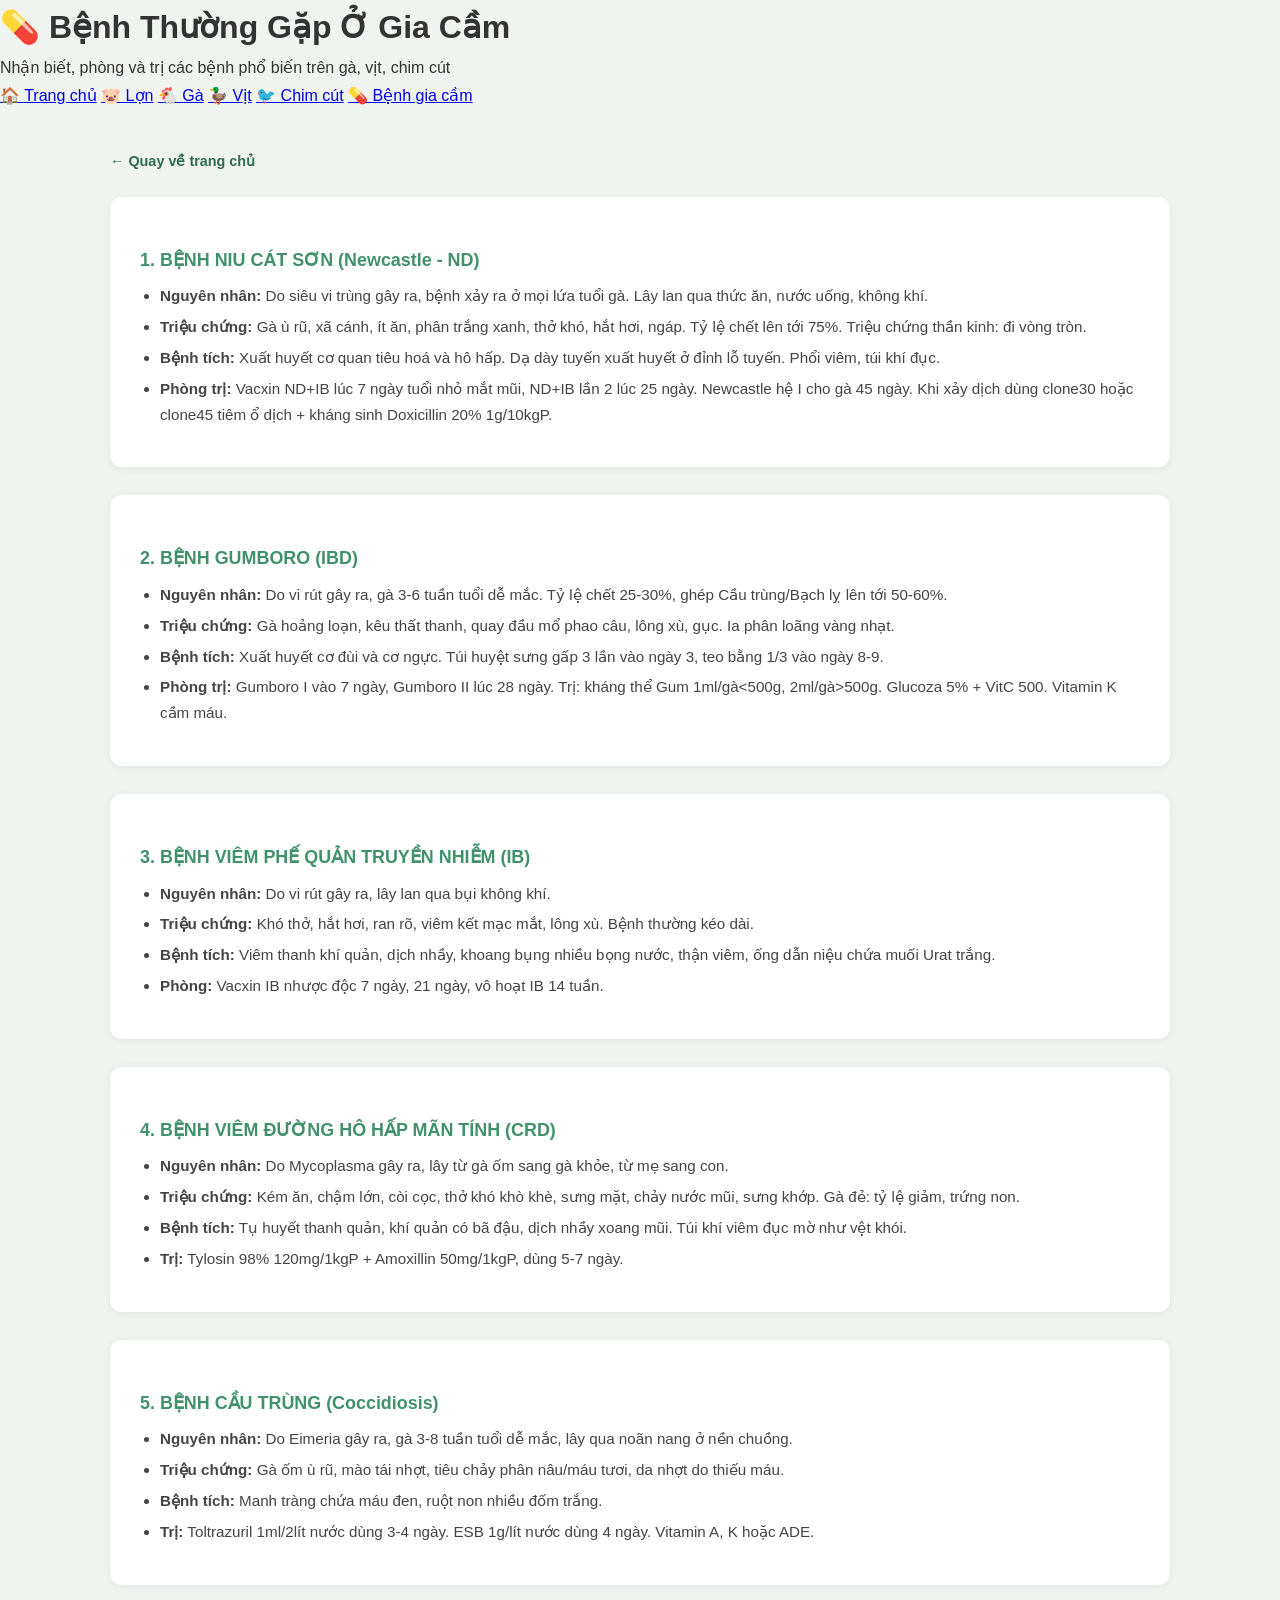
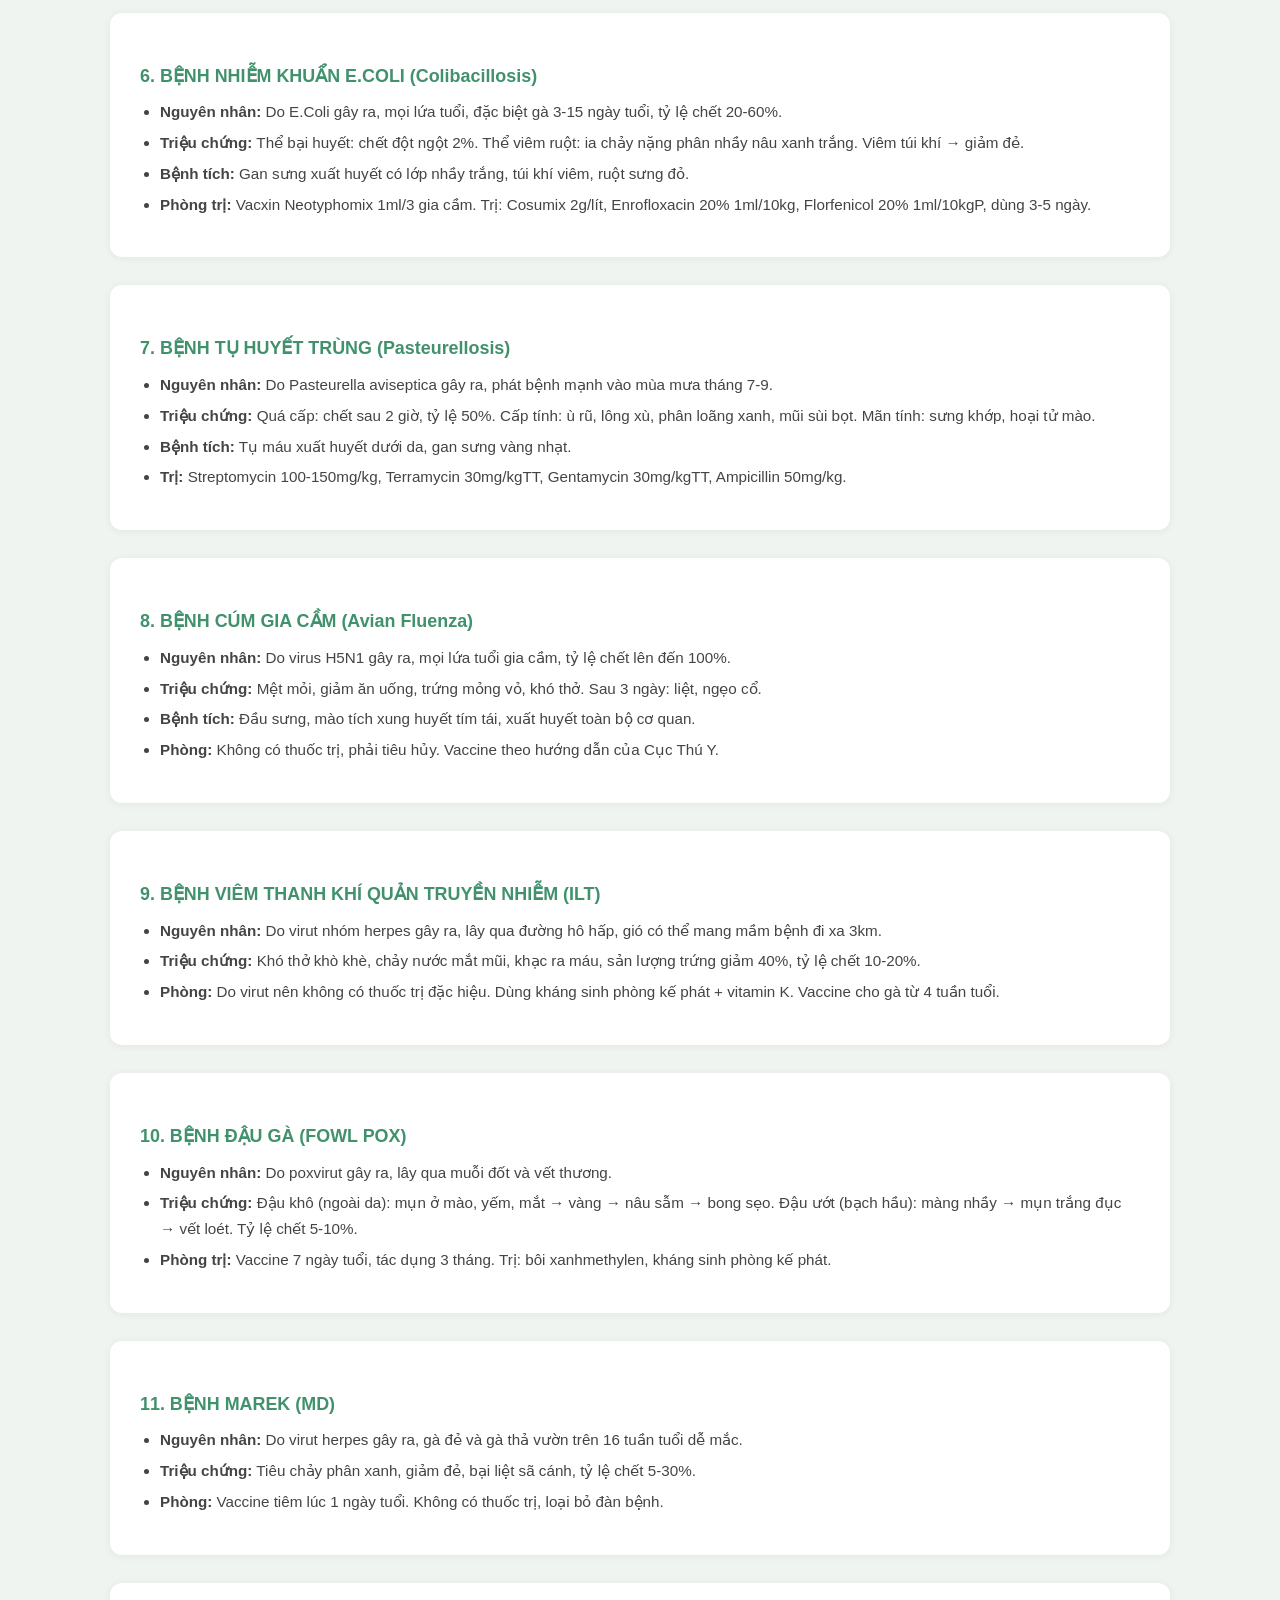
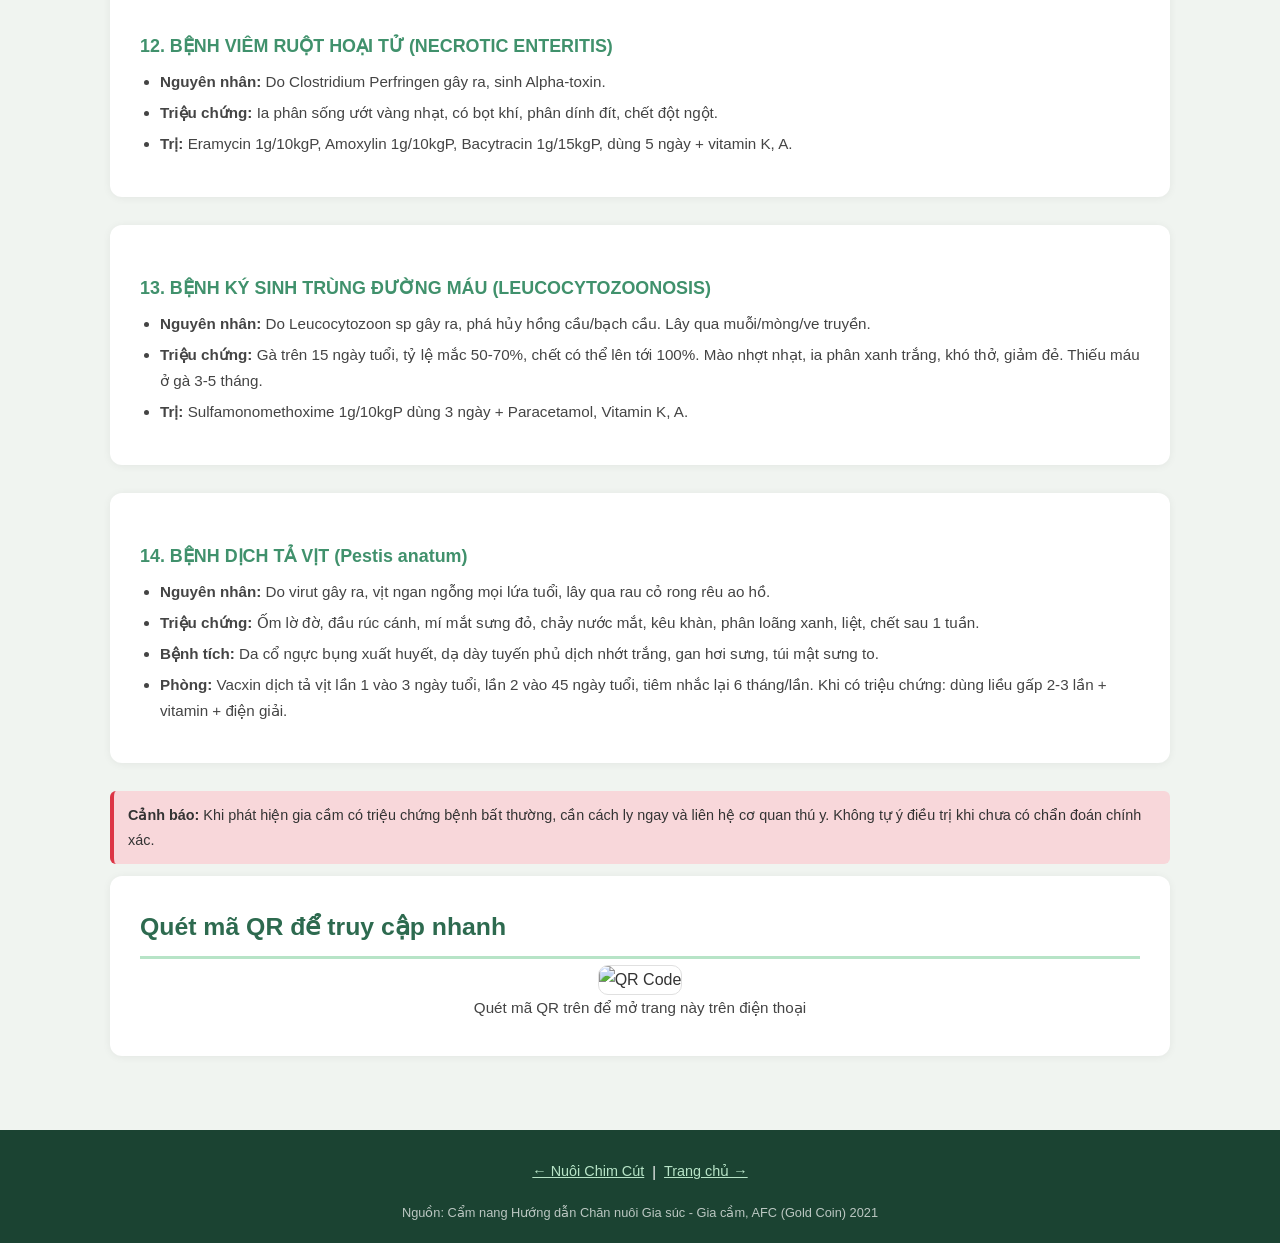
==== benh-gia-cam.html @ 03e6d619 "Tạo nội dung từ cẩm nang Gold Coin 2021: 5 chương với QR code - nuoi-lon.html: Kỹ thuật chăn nuôi lợ" ====
<!DOCTYPE html>
<html lang="vi">
<head>
    <meta charset="UTF-8">
    <meta name="viewport" content="width=device-width, initial-scale=1.0">
    <title>Bệnh Thường Gặp Ở Gia Cầm - Cẩm Nang Chăn Nuôi</title>
    <link rel="stylesheet" href="style.css">
</head>
<body>
    <header>
        <h1>💊 Bệnh Thường Gặp Ở Gia Cầm</h1>
        <p>Nhận biết, phòng và trị các bệnh phổ biến trên gà, vịt, chim cút</p>
    </header>

    <nav>
        <a href="index.html">🏠 Trang chủ</a>
        <a href="nuoi-lon.html">🐷 Lợn</a>
        <a href="nuoi-ga.html">🐔 Gà</a>
        <a href="nuoi-vit.html">🦆 Vịt</a>
        <a href="nuoi-chim-cut.html">🐦 Chim cút</a>
        <a href="benh-gia-cam.html" class="active">💊 Bệnh gia cầm</a>
    </nav>

    <div class="container">
        <a href="index.html" class="back-link">&larr; Quay về trang chủ</a>

        <!-- 1. BỆNH NIU CÁT SƠN -->
        <div class="section">
            <h3>1. BỆNH NIU CÁT SƠN (Newcastle - ND)</h3>
            <ul>
                <li><strong>Nguyên nhân:</strong> Do siêu vi trùng gây ra, bệnh xảy ra ở mọi lứa tuổi gà. Lây lan qua thức ăn, nước uống, không khí.</li>
                <li><strong>Triệu chứng:</strong> Gà ù rũ, xã cánh, ít ăn, phân trắng xanh, thở khó, hắt hơi, ngáp. Tỷ lệ chết lên tới 75%. Triệu chứng thần kinh: đi vòng tròn.</li>
                <li><strong>Bệnh tích:</strong> Xuất huyết cơ quan tiêu hoá và hô hấp. Dạ dày tuyến xuất huyết ở đỉnh lỗ tuyến. Phổi viêm, túi khí đục.</li>
                <li><strong>Phòng trị:</strong> Vacxin ND+IB lúc 7 ngày tuổi nhỏ mắt mũi, ND+IB lần 2 lúc 25 ngày. Newcastle hệ I cho gà 45 ngày. Khi xảy dịch dùng clone30 hoặc clone45 tiêm ổ dịch + kháng sinh Doxicillin 20% 1g/10kgP.</li>
            </ul>
        </div>

        <!-- 2. BỆNH GUMBORO -->
        <div class="section">
            <h3>2. BỆNH GUMBORO (IBD)</h3>
            <ul>
                <li><strong>Nguyên nhân:</strong> Do vi rút gây ra, gà 3-6 tuần tuổi dễ mắc. Tỷ lệ chết 25-30%, ghép Cầu trùng/Bạch lỵ lên tới 50-60%.</li>
                <li><strong>Triệu chứng:</strong> Gà hoảng loạn, kêu thất thanh, quay đầu mổ phao câu, lông xù, gục. Ia phân loãng vàng nhạt.</li>
                <li><strong>Bệnh tích:</strong> Xuất huyết cơ đùi và cơ ngực. Túi huyệt sưng gấp 3 lần vào ngày 3, teo bằng 1/3 vào ngày 8-9.</li>
                <li><strong>Phòng trị:</strong> Gumboro I vào 7 ngày, Gumboro II lúc 28 ngày. Trị: kháng thể Gum 1ml/gà&lt;500g, 2ml/gà&gt;500g. Glucoza 5% + VitC 500. Vitamin K cầm máu.</li>
            </ul>
        </div>

        <!-- 3. BỆNH VIÊM PHẾ QUẢN TRUYỀN NHIỄM -->
        <div class="section">
            <h3>3. BỆNH VIÊM PHẾ QUẢN TRUYỀN NHIỄM (IB)</h3>
            <ul>
                <li><strong>Nguyên nhân:</strong> Do vi rút gây ra, lây lan qua bụi không khí.</li>
                <li><strong>Triệu chứng:</strong> Khó thở, hắt hơi, ran rõ, viêm kết mạc mắt, lông xù. Bệnh thường kéo dài.</li>
                <li><strong>Bệnh tích:</strong> Viêm thanh khí quản, dịch nhầy, khoang bụng nhiều bọng nước, thận viêm, ống dẫn niệu chứa muối Urat trắng.</li>
                <li><strong>Phòng:</strong> Vacxin IB nhược độc 7 ngày, 21 ngày, vô hoạt IB 14 tuần.</li>
            </ul>
        </div>

        <!-- 4. BỆNH VIÊM ĐƯỜNG HÔ HẤP MÃN TÍNH -->
        <div class="section">
            <h3>4. BỆNH VIÊM ĐƯỜNG HÔ HẤP MÃN TÍNH (CRD)</h3>
            <ul>
                <li><strong>Nguyên nhân:</strong> Do Mycoplasma gây ra, lây từ gà ốm sang gà khỏe, từ mẹ sang con.</li>
                <li><strong>Triệu chứng:</strong> Kém ăn, chậm lớn, còi cọc, thở khó khò khè, sưng mặt, chảy nước mũi, sưng khớp. Gà đẻ: tỷ lệ giảm, trứng non.</li>
                <li><strong>Bệnh tích:</strong> Tụ huyết thanh quản, khí quản có bã đậu, dịch nhầy xoang mũi. Túi khí viêm đục mờ như vệt khói.</li>
                <li><strong>Trị:</strong> Tylosin 98% 120mg/1kgP + Amoxillin 50mg/1kgP, dùng 5-7 ngày.</li>
            </ul>
        </div>

        <!-- 5. BỆNH CẦU TRÙNG -->
        <div class="section">
            <h3>5. BỆNH CẦU TRÙNG (Coccidiosis)</h3>
            <ul>
                <li><strong>Nguyên nhân:</strong> Do Eimeria gây ra, gà 3-8 tuần tuổi dễ mắc, lây qua noãn nang ở nền chuồng.</li>
                <li><strong>Triệu chứng:</strong> Gà ốm ù rũ, mào tái nhợt, tiêu chảy phân nâu/máu tươi, da nhợt do thiếu máu.</li>
                <li><strong>Bệnh tích:</strong> Manh tràng chứa máu đen, ruột non nhiều đốm trắng.</li>
                <li><strong>Trị:</strong> Toltrazuril 1ml/2lít nước dùng 3-4 ngày. ESB 1g/lít nước dùng 4 ngày. Vitamin A, K hoặc ADE.</li>
            </ul>
        </div>

        <!-- 6. BỆNH NHIỄM KHUẨN E.COLI -->
        <div class="section">
            <h3>6. BỆNH NHIỄM KHUẨN E.COLI (Colibacillosis)</h3>
            <ul>
                <li><strong>Nguyên nhân:</strong> Do E.Coli gây ra, mọi lứa tuổi, đặc biệt gà 3-15 ngày tuổi, tỷ lệ chết 20-60%.</li>
                <li><strong>Triệu chứng:</strong> Thể bại huyết: chết đột ngột 2%. Thể viêm ruột: ia chảy nặng phân nhầy nâu xanh trắng. Viêm túi khí → giảm đẻ.</li>
                <li><strong>Bệnh tích:</strong> Gan sưng xuất huyết có lớp nhầy trắng, túi khí viêm, ruột sưng đỏ.</li>
                <li><strong>Phòng trị:</strong> Vacxin Neotyphomix 1ml/3 gia cầm. Trị: Cosumix 2g/lít, Enrofloxacin 20% 1ml/10kg, Florfenicol 20% 1ml/10kgP, dùng 3-5 ngày.</li>
            </ul>
        </div>

        <!-- 7. BỆNH TỤ HUYẾT TRÙNG -->
        <div class="section">
            <h3>7. BỆNH TỤ HUYẾT TRÙNG (Pasteurellosis)</h3>
            <ul>
                <li><strong>Nguyên nhân:</strong> Do Pasteurella aviseptica gây ra, phát bệnh mạnh vào mùa mưa tháng 7-9.</li>
                <li><strong>Triệu chứng:</strong> Quá cấp: chết sau 2 giờ, tỷ lệ 50%. Cấp tính: ù rũ, lông xù, phân loãng xanh, mũi sùi bọt. Mãn tính: sưng khớp, hoại tử mào.</li>
                <li><strong>Bệnh tích:</strong> Tụ máu xuất huyết dưới da, gan sưng vàng nhạt.</li>
                <li><strong>Trị:</strong> Streptomycin 100-150mg/kg, Terramycin 30mg/kgTT, Gentamycin 30mg/kgTT, Ampicillin 50mg/kg.</li>
            </ul>
        </div>

        <!-- 8. BỆNH CÚM GIA CẦM -->
        <div class="section">
            <h3>8. BỆNH CÚM GIA CẦM (Avian Fluenza)</h3>
            <ul>
                <li><strong>Nguyên nhân:</strong> Do virus H5N1 gây ra, mọi lứa tuổi gia cầm, tỷ lệ chết lên đến 100%.</li>
                <li><strong>Triệu chứng:</strong> Mệt mỏi, giảm ăn uống, trứng mỏng vỏ, khó thở. Sau 3 ngày: liệt, ngẹo cổ.</li>
                <li><strong>Bệnh tích:</strong> Đầu sưng, mào tích xung huyết tím tái, xuất huyết toàn bộ cơ quan.</li>
                <li><strong>Phòng:</strong> Không có thuốc trị, phải tiêu hủy. Vaccine theo hướng dẫn của Cục Thú Y.</li>
            </ul>
        </div>

        <!-- 9. BỆNH VIÊM THANH KHÍ QUẢN TRUYỀN NHIỄM -->
        <div class="section">
            <h3>9. BỆNH VIÊM THANH KHÍ QUẢN TRUYỀN NHIỄM (ILT)</h3>
            <ul>
                <li><strong>Nguyên nhân:</strong> Do virut nhóm herpes gây ra, lây qua đường hô hấp, gió có thể mang mầm bệnh đi xa 3km.</li>
                <li><strong>Triệu chứng:</strong> Khó thở khò khè, chảy nước mắt mũi, khạc ra máu, sản lượng trứng giảm 40%, tỷ lệ chết 10-20%.</li>
                <li><strong>Phòng:</strong> Do virut nên không có thuốc trị đặc hiệu. Dùng kháng sinh phòng kế phát + vitamin K. Vaccine cho gà từ 4 tuần tuổi.</li>
            </ul>
        </div>

        <!-- 10. BỆNH ĐẬU GÀ -->
        <div class="section">
            <h3>10. BỆNH ĐẬU GÀ (FOWL POX)</h3>
            <ul>
                <li><strong>Nguyên nhân:</strong> Do poxvirut gây ra, lây qua muỗi đốt và vết thương.</li>
                <li><strong>Triệu chứng:</strong> Đậu khô (ngoài da): mụn ở mào, yếm, mắt → vàng → nâu sẫm → bong sẹo. Đậu ướt (bạch hầu): màng nhầy → mụn trắng đục → vết loét. Tỷ lệ chết 5-10%.</li>
                <li><strong>Phòng trị:</strong> Vaccine 7 ngày tuổi, tác dụng 3 tháng. Trị: bôi xanhmethylen, kháng sinh phòng kế phát.</li>
            </ul>
        </div>

        <!-- 11. BỆNH MAREK -->
        <div class="section">
            <h3>11. BỆNH MAREK (MD)</h3>
            <ul>
                <li><strong>Nguyên nhân:</strong> Do virut herpes gây ra, gà đẻ và gà thả vườn trên 16 tuần tuổi dễ mắc.</li>
                <li><strong>Triệu chứng:</strong> Tiêu chảy phân xanh, giảm đẻ, bại liệt sã cánh, tỷ lệ chết 5-30%.</li>
                <li><strong>Phòng:</strong> Vaccine tiêm lúc 1 ngày tuổi. Không có thuốc trị, loại bỏ đàn bệnh.</li>
            </ul>
        </div>

        <!-- 12. BỆNH VIÊM RUỘT HOẠI TỬ -->
        <div class="section">
            <h3>12. BỆNH VIÊM RUỘT HOẠI TỬ (NECROTIC ENTERITIS)</h3>
            <ul>
                <li><strong>Nguyên nhân:</strong> Do Clostridium Perfringen gây ra, sinh Alpha-toxin.</li>
                <li><strong>Triệu chứng:</strong> Ia phân sống ướt vàng nhạt, có bọt khí, phân dính đít, chết đột ngột.</li>
                <li><strong>Trị:</strong> Eramycin 1g/10kgP, Amoxylin 1g/10kgP, Bacytracin 1g/15kgP, dùng 5 ngày + vitamin K, A.</li>
            </ul>
        </div>

        <!-- 13. BỆNH KÝ SINH TRÙNG ĐƯỜNG MÁU -->
        <div class="section">
            <h3>13. BỆNH KÝ SINH TRÙNG ĐƯỜNG MÁU (LEUCOCYTOZOONOSIS)</h3>
            <ul>
                <li><strong>Nguyên nhân:</strong> Do Leucocytozoon sp gây ra, phá hủy hồng cầu/bạch cầu. Lây qua muỗi/mòng/ve truyền.</li>
                <li><strong>Triệu chứng:</strong> Gà trên 15 ngày tuổi, tỷ lệ mắc 50-70%, chết có thể lên tới 100%. Mào nhợt nhạt, ia phân xanh trắng, khó thở, giảm đẻ. Thiếu máu ở gà 3-5 tháng.</li>
                <li><strong>Trị:</strong> Sulfamonomethoxime 1g/10kgP dùng 3 ngày + Paracetamol, Vitamin K, A.</li>
            </ul>
        </div>

        <!-- 14. BỆNH DỊCH TẢ VỊT -->
        <div class="section">
            <h3>14. BỆNH DỊCH TẢ VỊT (Pestis anatum)</h3>
            <ul>
                <li><strong>Nguyên nhân:</strong> Do virut gây ra, vịt ngan ngỗng mọi lứa tuổi, lây qua rau cỏ rong rêu ao hồ.</li>
                <li><strong>Triệu chứng:</strong> Ốm lờ đờ, đầu rúc cánh, mí mắt sưng đỏ, chảy nước mắt, kêu khàn, phân loãng xanh, liệt, chết sau 1 tuần.</li>
                <li><strong>Bệnh tích:</strong> Da cổ ngực bụng xuất huyết, dạ dày tuyến phủ dịch nhớt trắng, gan hơi sưng, túi mật sưng to.</li>
                <li><strong>Phòng:</strong> Vacxin dịch tả vịt lần 1 vào 3 ngày tuổi, lần 2 vào 45 ngày tuổi, tiêm nhắc lại 6 tháng/lần. Khi có triệu chứng: dùng liều gấp 2-3 lần + vitamin + điện giải.</li>
            </ul>
        </div>

        <div class="alert alert-danger">
            <strong>Cảnh báo:</strong> Khi phát hiện gia cầm có triệu chứng bệnh bất thường, cần cách ly ngay và liên hệ cơ quan thú y. Không tự ý điều trị khi chưa có chẩn đoán chính xác.
        </div>

        <div class="section" style="text-align:center;">
            <h2>Quét mã QR để truy cập nhanh</h2>
            <img src="https://api.qrserver.com/v1/create-qr-code/?size=200x200&data=https://vlbui.github.io/channuoi/benh-gia-cam.html" alt="QR Code" style="width:200px;height:200px;border:1px solid #e0e0e0;border-radius:10px;">
            <p>Quét mã QR trên để mở trang này trên điện thoại</p>
        </div>
    </div>

    <div class="footer">
        <p><a href="nuoi-chim-cut.html">&larr; Nuôi Chim Cút</a> &nbsp;|&nbsp; <a href="index.html">Trang chủ &rarr;</a></p>
        <p style="margin-top:8px;font-size:0.8rem;opacity:0.7;">Nguồn: Cẩm nang Hướng dẫn Chăn nuôi Gia súc - Gia cầm, AFC (Gold Coin) 2021</p>
    </div>
</body>
</html>
---- style.css ----
* {
    margin: 0;
    padding: 0;
    box-sizing: border-box;
}

body {
    font-family: -apple-system, 'Segoe UI', Roboto, Helvetica, Arial, sans-serif;
    background: #f0f4f0;
    color: #333;
    line-height: 1.7;
    font-size: 15px;
    -webkit-text-size-adjust: 100%;
}

/* ===== HEADER ===== */
.header {
    background: linear-gradient(135deg, #2d6a4f, #40916c);
    color: white;
    text-align: center;
    padding: 28px 16px 24px;
    border-bottom: 3px solid #1b4332;
}

.header h1 {
    font-size: 1.5rem;
    margin-bottom: 6px;
    line-height: 1.3;
}

.header p {
    font-size: 0.92rem;
    opacity: 0.9;
    max-width: 600px;
    margin: 0 auto;
}

/* ===== NAV ===== */
.nav {
    background: #1b4332;
    padding: 8px 10px;
    display: flex;
    justify-content: flex-start;
    flex-wrap: wrap;
    gap: 4px;
    position: sticky;
    top: 0;
    z-index: 100;
    overflow-x: auto;
    -webkit-overflow-scrolling: touch;
}

.nav a {
    color: white;
    text-decoration: none;
    padding: 6px 10px;
    border-radius: 16px;
    font-size: 0.8rem;
    transition: background 0.3s;
    white-space: nowrap;
    flex-shrink: 0;
}

.nav a:hover,
.nav a.active {
    background: #40916c;
}

/* ===== CONTAINER ===== */
.container {
    max-width: 1100px;
    margin: 0 auto;
    padding: 16px 12px;
}

/* ===== SECTION ===== */
.section {
    background: white;
    border-radius: 10px;
    padding: 18px 14px;
    margin-bottom: 16px;
    box-shadow: 0 1px 8px rgba(0, 0, 0, 0.06);
}

.section h2 {
    color: #2d6a4f;
    font-size: 1.2rem;
    margin-bottom: 6px;
    padding-bottom: 8px;
    border-bottom: 3px solid #b7e4c7;
    display: flex;
    align-items: center;
    gap: 8px;
}

.section h2 .icon {
    font-size: 1.4rem;
}

.section h3 {
    color: #40916c;
    margin: 14px 0 6px;
    font-size: 1.02rem;
}

.section p,
.section li {
    color: #444;
    margin-bottom: 5px;
    font-size: 0.93rem;
}

.section ul,
.section ol {
    padding-left: 20px;
    margin-bottom: 10px;
}

/* ===== CARD GRID ===== */
.card-grid {
    display: grid;
    grid-template-columns: 1fr;
    gap: 14px;
    margin-top: 14px;
}

.card {
    background: white;
    border-radius: 10px;
    box-shadow: 0 2px 10px rgba(0, 0, 0, 0.07);
    overflow: hidden;
    transition: transform 0.2s, box-shadow 0.2s;
    display: flex;
    flex-direction: column;
}

.card:active {
    transform: scale(0.98);
}

.card-body {
    padding: 16px;
    flex-grow: 1;
    display: flex;
    flex-direction: column;
}

.card-step {
    display: inline-block;
    background: #2d6a4f;
    color: white;
    font-size: 0.72rem;
    font-weight: 700;
    padding: 2px 10px;
    border-radius: 10px;
    margin-bottom: 6px;
    width: fit-content;
}

.card-title {
    font-size: 1.1rem;
    font-weight: 700;
    color: #1b4332;
    margin-bottom: 4px;
}

.card-desc {
    color: #555;
    font-size: 0.88rem;
    flex-grow: 1;
    margin-bottom: 10px;
    line-height: 1.5;
}

.card-footer {
    display: flex;
    align-items: center;
    justify-content: space-between;
    gap: 12px;
    padding: 0 16px 16px;
}

.card-qr {
    width: 72px;
    height: 72px;
    border-radius: 6px;
    border: 1px solid #e0e0e0;
    flex-shrink: 0;
}

.card-link {
    display: inline-block;
    background: #2d6a4f;
    color: white;
    text-decoration: none;
    padding: 10px 18px;
    border-radius: 8px;
    font-weight: 600;
    font-size: 0.88rem;
    transition: background 0.2s;
    text-align: center;
    min-height: 44px;
    line-height: 24px;
}

.card-link:hover,
.card-link:active {
    background: #1b4332;
}

/* ===== TABLE ===== */
.info-table {
    width: 100%;
    border-collapse: collapse;
    margin: 12px 0;
    font-size: 0.85rem;
    display: block;
    overflow-x: auto;
    -webkit-overflow-scrolling: touch;
}

.info-table thead,
.info-table tbody,
.info-table tr,
.info-table th,
.info-table td {
    display: revert;
}

.info-table th,
.info-table td {
    padding: 8px 10px;
    text-align: left;
    border-bottom: 1px solid #e0e0e0;
    white-space: nowrap;
}

.info-table th {
    background: #2d6a4f;
    color: white;
    font-weight: 600;
    position: sticky;
    top: 0;
}

.info-table tr:nth-child(even) {
    background: #f8fdf8;
}

.info-table tr:hover {
    background: #d8f3dc;
}

/* ===== TIMELINE ===== */
.timeline {
    position: relative;
    padding-left: 24px;
    margin: 16px 0;
}

.timeline::before {
    content: '';
    position: absolute;
    left: 6px;
    top: 0;
    bottom: 0;
    width: 3px;
    background: #b7e4c7;
}

.timeline-item {
    position: relative;
    margin-bottom: 14px;
    padding: 12px 14px;
    background: #f8fdf8;
    border-radius: 8px;
    border-left: 3px solid #40916c;
    font-size: 0.9rem;
}

.timeline-item::before {
    content: '';
    position: absolute;
    left: -22px;
    top: 16px;
    width: 10px;
    height: 10px;
    background: #40916c;
    border-radius: 50%;
    border: 2px solid white;
}

.timeline-item strong {
    color: #2d6a4f;
}

/* ===== ALERT ===== */
.alert {
    background: #fff3cd;
    border-left: 4px solid #ffc107;
    padding: 12px 14px;
    border-radius: 6px;
    margin: 12px 0;
    font-size: 0.9rem;
}

.alert.alert-danger {
    background: #f8d7da;
    border-left-color: #dc3545;
}

.alert.alert-info {
    background: #d1ecf1;
    border-left-color: #17a2b8;
}

/* ===== BACK LINK ===== */
.back-link {
    display: inline-flex;
    align-items: center;
    gap: 6px;
    color: #2d6a4f;
    text-decoration: none;
    font-weight: 600;
    margin-bottom: 14px;
    font-size: 0.9rem;
    min-height: 44px;
}

.back-link:hover {
    text-decoration: underline;
}

/* ===== FOOTER ===== */
.footer {
    background: #1b4332;
    color: white;
    text-align: center;
    padding: 20px 16px;
    margin-top: 16px;
    font-size: 0.9rem;
}

.footer a {
    color: #b7e4c7;
    min-height: 44px;
    display: inline-flex;
    align-items: center;
}

/* =========================================
   TABLET (min-width: 600px)
   ========================================= */
@media (min-width: 600px) {
    .header {
        padding: 36px 20px 30px;
    }

    .header h1 {
        font-size: 1.9rem;
    }

    .header p {
        font-size: 1rem;
    }

    .nav {
        justify-content: center;
        padding: 10px 16px;
        gap: 6px;
    }

    .nav a {
        font-size: 0.88rem;
        padding: 7px 14px;
    }

    .container {
        padding: 24px 20px;
    }

    .section {
        padding: 24px 22px;
        margin-bottom: 22px;
        border-radius: 12px;
    }

    .section h2 {
        font-size: 1.35rem;
    }

    .section h3 {
        font-size: 1.1rem;
    }

    .section p,
    .section li {
        font-size: 0.95rem;
    }

    .card-grid {
        grid-template-columns: repeat(2, 1fr);
        gap: 18px;
    }

    .card-body {
        padding: 20px;
    }

    .card-title {
        font-size: 1.15rem;
    }

    .card-desc {
        font-size: 0.9rem;
    }

    .card-qr {
        width: 88px;
        height: 88px;
    }

    .card-footer {
        padding: 0 20px 18px;
    }

    .info-table {
        font-size: 0.9rem;
    }

    .info-table th,
    .info-table td {
        padding: 10px 12px;
    }
}

/* =========================================
   DESKTOP (min-width: 960px)
   ========================================= */
@media (min-width: 960px) {
    body {
        font-size: 16px;
    }

    .header {
        padding: 44px 20px 36px;
    }

    .header h1 {
        font-size: 2.4rem;
    }

    .header p {
        font-size: 1.1rem;
    }

    .nav {
        padding: 10px 20px;
        gap: 6px;
    }

    .nav a {
        font-size: 0.92rem;
        padding: 7px 16px;
        border-radius: 20px;
    }

    .container {
        padding: 30px 20px;
    }

    .section {
        padding: 30px;
        margin-bottom: 28px;
    }

    .section h2 {
        font-size: 1.55rem;
    }

    .section h3 {
        font-size: 1.12rem;
        margin: 18px 0 8px;
    }

    .card-grid {
        grid-template-columns: repeat(3, 1fr);
        gap: 22px;
    }

    .card:hover {
        transform: translateY(-4px);
        box-shadow: 0 8px 28px rgba(45, 106, 79, 0.18);
    }

    .card-body {
        padding: 22px;
    }

    .card-title {
        font-size: 1.2rem;
    }

    .card-desc {
        font-size: 0.93rem;
    }

    .card-qr {
        width: 100px;
        height: 100px;
    }

    .card-footer {
        padding: 0 22px 20px;
    }

    .info-table {
        font-size: 0.95rem;
    }

    .info-table th,
    .info-table td {
        padding: 10px 14px;
        white-space: normal;
    }

    .timeline {
        padding-left: 30px;
    }

    .timeline-item {
        padding: 14px 18px;
    }

    .timeline-item::before {
        left: -27px;
        width: 12px;
        height: 12px;
    }
}
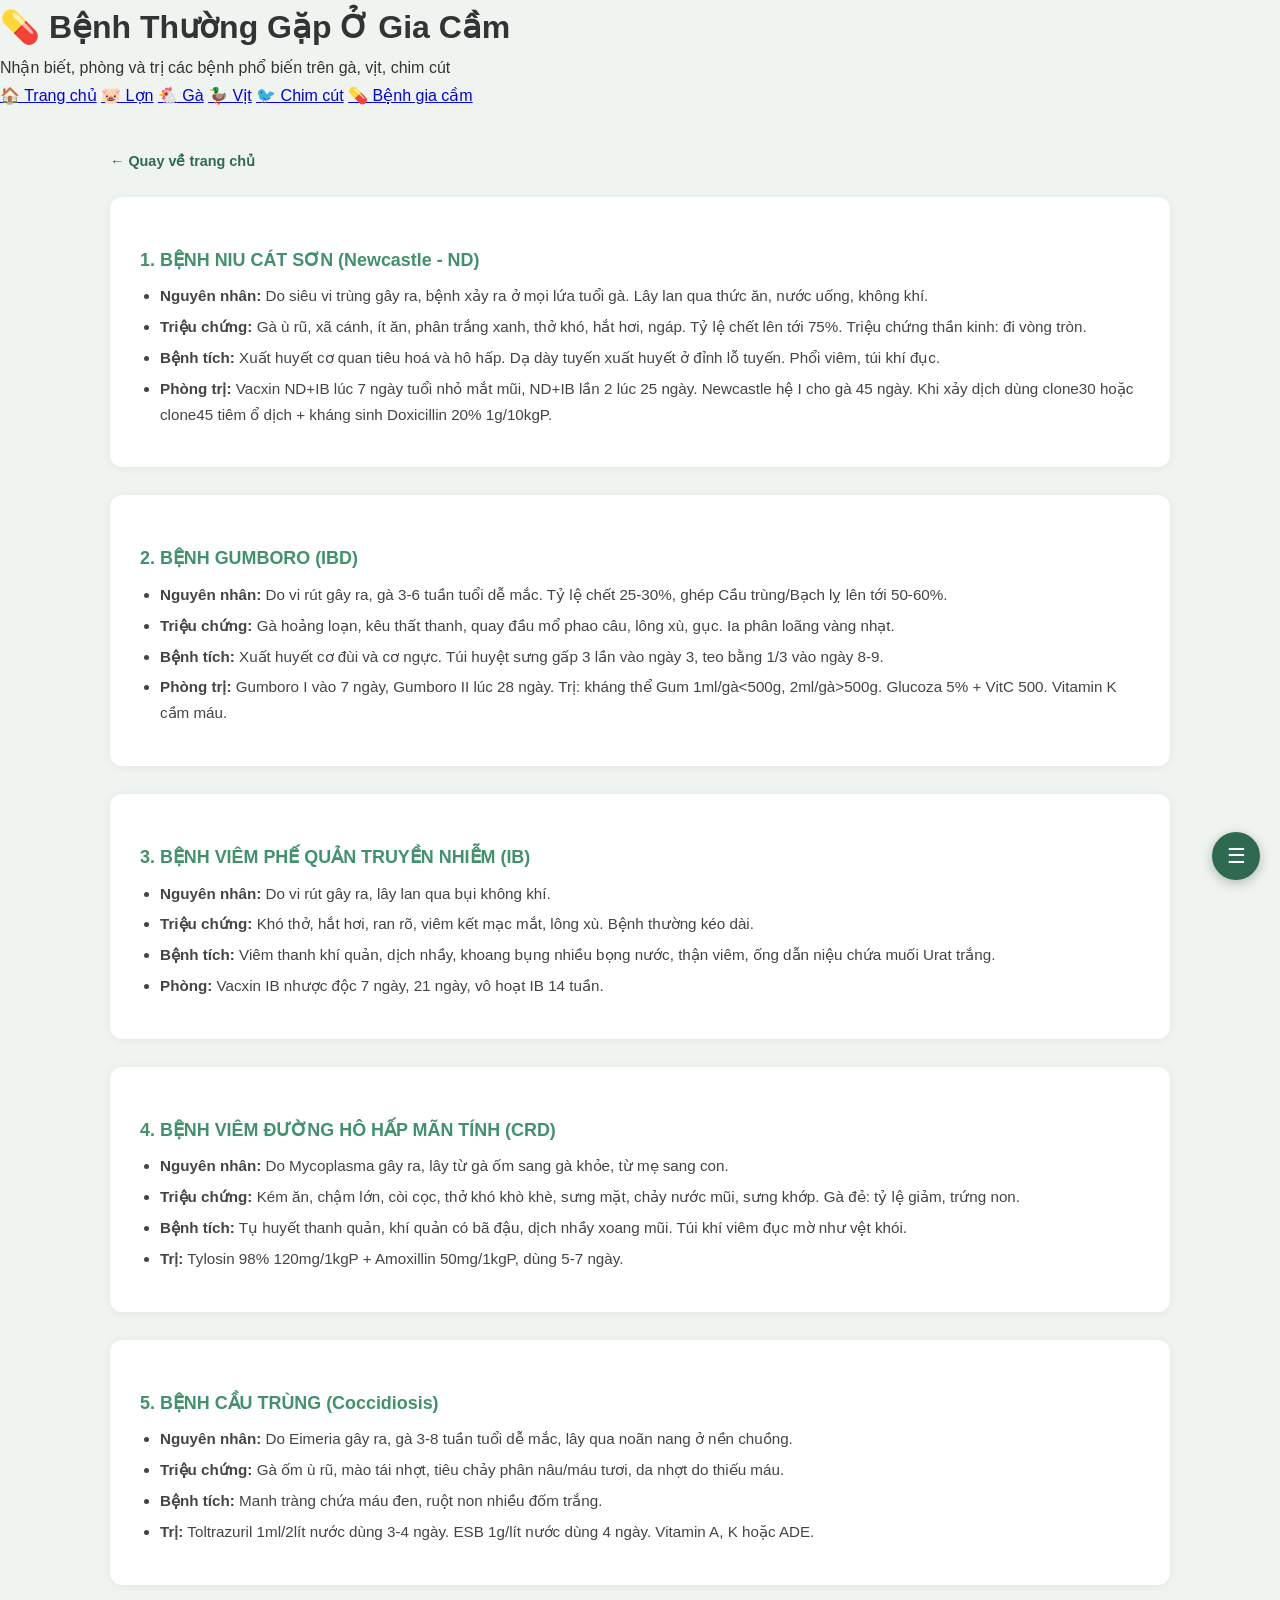
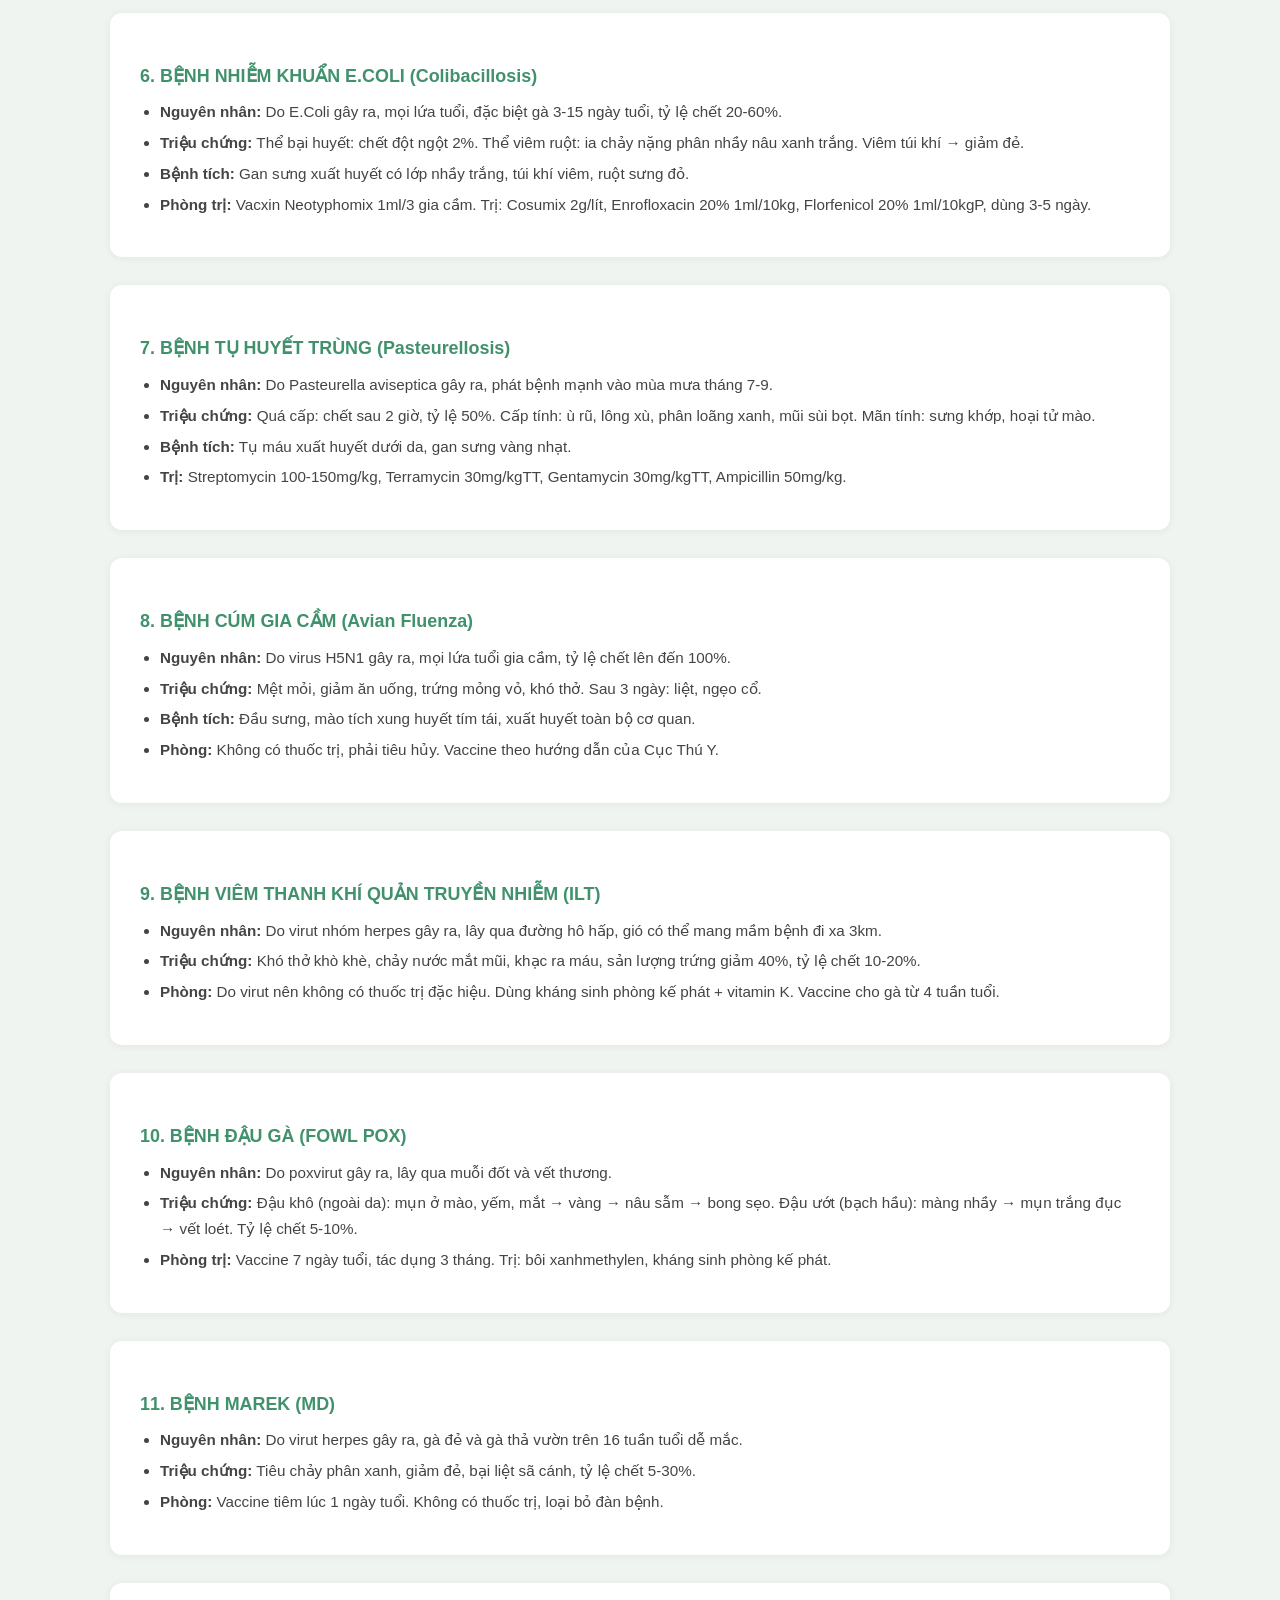
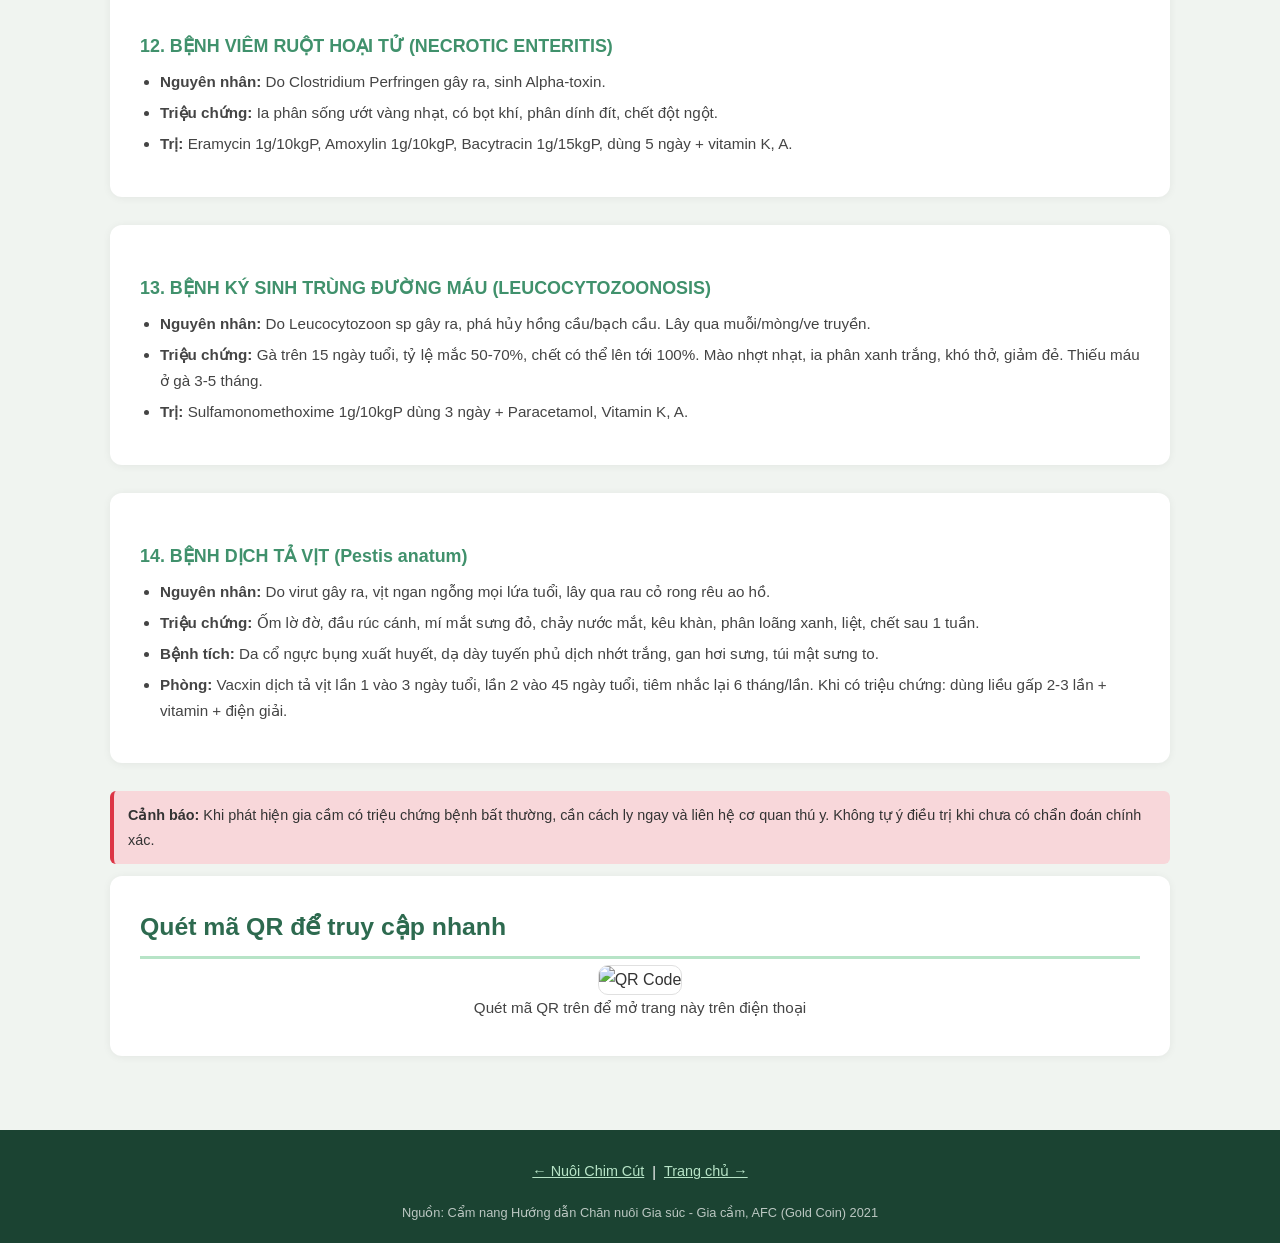
==== commit afc09c9d: "Thêm floating table of contents cho các trang nội dung - toc.js: tự động tạo TOC từ h2/h3, highlight" ====
--- a/benh-gia-cam.html
+++ b/benh-gia-cam.html
@@ -188,5 +188,6 @@
         <p><a href="nuoi-chim-cut.html">&larr; Nuôi Chim Cút</a> &nbsp;|&nbsp; <a href="index.html">Trang chủ &rarr;</a></p>
         <p style="margin-top:8px;font-size:0.8rem;opacity:0.7;">Nguồn: Cẩm nang Hướng dẫn Chăn nuôi Gia súc - Gia cầm, AFC (Gold Coin) 2021</p>
     </div>
+<script src="toc.js"></script>
 </body>
 </html>
--- a/style.css
+++ b/style.css
@@ -312,6 +312,136 @@
 .alert.alert-info {
     background: #d1ecf1;
     border-left-color: #17a2b8;
+}
+
+/* ===== FLOATING TOC ===== */
+.toc-toggle {
+    position: fixed;
+    bottom: 20px;
+    right: 20px;
+    z-index: 200;
+    width: 48px;
+    height: 48px;
+    border-radius: 50%;
+    background: #2d6a4f;
+    color: white;
+    border: none;
+    font-size: 1.3rem;
+    cursor: pointer;
+    box-shadow: 0 3px 12px rgba(0,0,0,0.25);
+    display: flex;
+    align-items: center;
+    justify-content: center;
+    transition: background 0.2s, transform 0.2s;
+}
+
+.toc-toggle:hover {
+    background: #1b4332;
+    transform: scale(1.08);
+}
+
+.toc-toggle.active {
+    background: #1b4332;
+}
+
+.toc-panel {
+    position: fixed;
+    bottom: 78px;
+    right: 20px;
+    z-index: 199;
+    width: 300px;
+    max-height: 60vh;
+    background: white;
+    border-radius: 12px;
+    box-shadow: 0 6px 30px rgba(0,0,0,0.18);
+    overflow: hidden;
+    display: none;
+    flex-direction: column;
+    animation: tocSlideUp 0.25s ease-out;
+}
+
+.toc-panel.open {
+    display: flex;
+}
+
+@keyframes tocSlideUp {
+    from { opacity: 0; transform: translateY(12px); }
+    to { opacity: 1; transform: translateY(0); }
+}
+
+.toc-header {
+    background: #2d6a4f;
+    color: white;
+    padding: 12px 16px;
+    font-weight: 700;
+    font-size: 0.9rem;
+    display: flex;
+    align-items: center;
+    justify-content: space-between;
+    flex-shrink: 0;
+}
+
+.toc-header .toc-close {
+    background: none;
+    border: none;
+    color: white;
+    font-size: 1.2rem;
+    cursor: pointer;
+    padding: 0 2px;
+    opacity: 0.7;
+    transition: opacity 0.2s;
+}
+
+.toc-header .toc-close:hover {
+    opacity: 1;
+}
+
+.toc-body {
+    overflow-y: auto;
+    padding: 8px 0;
+    -webkit-overflow-scrolling: touch;
+}
+
+.toc-body a {
+    display: block;
+    padding: 7px 16px;
+    color: #333;
+    text-decoration: none;
+    font-size: 0.82rem;
+    line-height: 1.4;
+    border-left: 3px solid transparent;
+    transition: background 0.15s, border-color 0.15s, color 0.15s;
+}
+
+.toc-body a:hover {
+    background: #f0f4f0;
+    color: #2d6a4f;
+}
+
+.toc-body a.toc-active {
+    background: #d8f3dc;
+    border-left-color: #2d6a4f;
+    color: #2d6a4f;
+    font-weight: 600;
+}
+
+.toc-body a.toc-h3 {
+    padding-left: 30px;
+    font-size: 0.78rem;
+    color: #666;
+}
+
+.toc-body a.toc-h3:hover,
+.toc-body a.toc-h3.toc-active {
+    color: #40916c;
+}
+
+/* Hide TOC on very small screens in landscape if too tight */
+@media (max-width: 360px) {
+    .toc-panel {
+        width: calc(100vw - 40px);
+        right: 20px;
+    }
 }
 
 /* ===== BACK LINK ===== */
